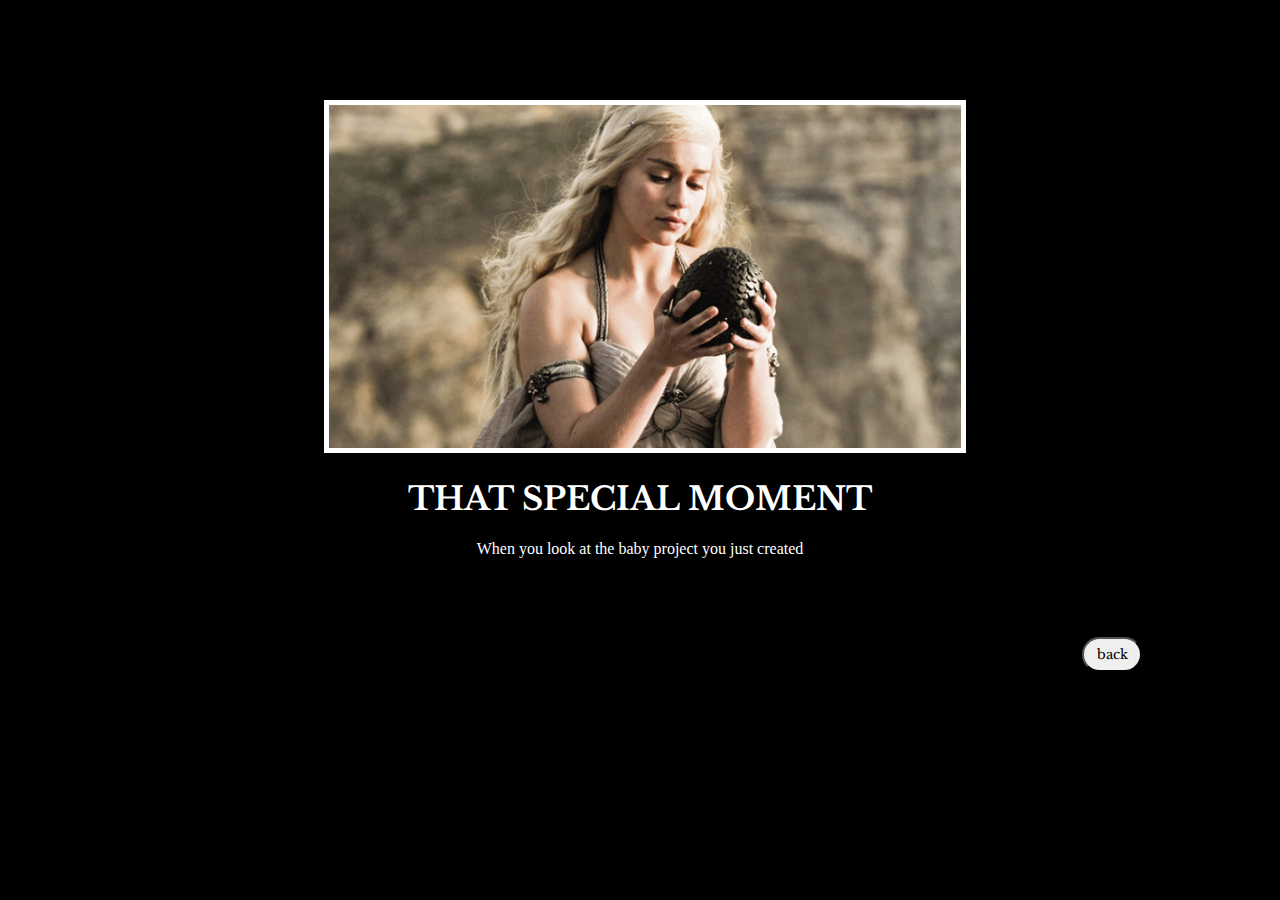
==== public/next.html @ 7cbd576e "Add files via upload" ====
<!DOCTYPE html>
<html lang="en">
  <head>
    <meta charset="UTF-8" />
    <title> Demo</title>
    <link rel="stylesheet" href="../style.css">
    <link rel="preconnect" href="https://fonts.googleapis.com">
    <link rel="preconnect" href="https://fonts.gstatic.com" crossorigin>
    <link href="https://fonts.googleapis.com/css2?family=Libre+Baskerville:ital,wght@0,400;0,700;1,400&display=swap" rel="stylesheet">
  </head>
  
  <body>
    
    <div>
      <img src="../assets/images/daenerys.jpeg" alt="Woman look at a dragon egg">
      <h1>That Special Moment</h1>
      <p>When you look at the baby project you just created</p>
    </div>

    <a href="../index.html">  
      <button class="mybutton">
        back
      </button>
    </a>
    
  </body>
</html>
---- style.css ----
html{
  background-color: black;
}

h1{

  color: white;
  text-transform: uppercase;
  font-family: "Libre Baskerville", serif;
}

img{
  border: 5px solid white;
  width: 100%;
}

div{
  text-align: center;
  color: white;
  width: 50%;
  margin-left: 25%;
  margin-top: 100px;
  
}

.mybutton{

  height: 35px;
  width: 60px;
  border-radius: 20px;
  font-family: 'Libre Baskerville', serif;
  margin-top: 5%;
  margin-bottom: 10%;
  margin-left: 85%;
 
}

.darkmode{
  width: 30px;
  background-color: black;
  margin-left: 80%;
}
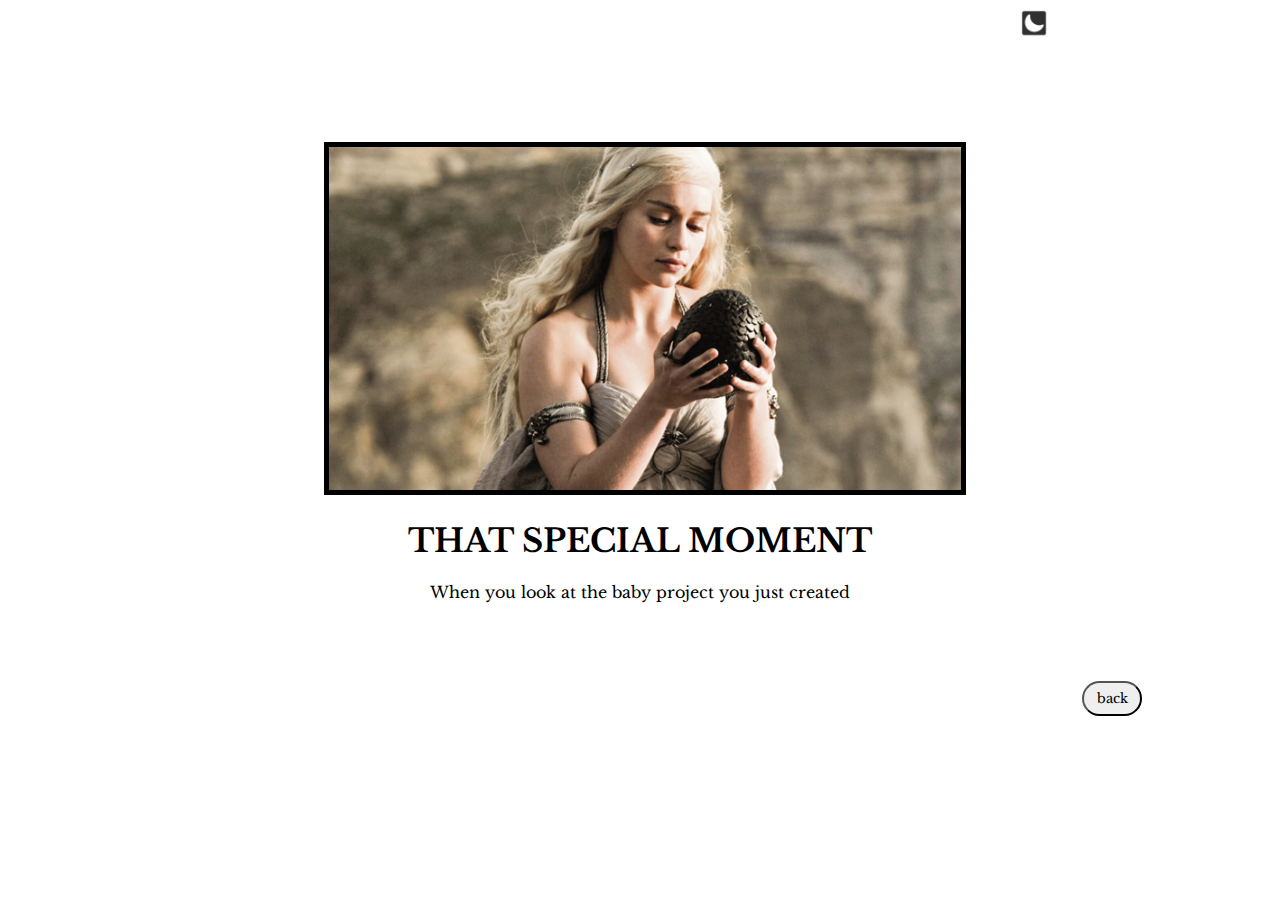
==== commit 232b2671: "version 2.0" ====
--- a/public/next.html
+++ b/public/next.html
@@ -10,10 +10,10 @@
   </head>
   
   <body>
-    
-    <div>
-      <img src="../assets/images/daenerys.jpeg" alt="Woman look at a dragon egg">
-      <h1>That Special Moment</h1>
+    <a href="../public/next_dark_mode.html"><img src="../assets/images/preview-256.png" alt="Dark/light mode" class="darkmodeicon"></a>
+    <div class="divlight">
+      <img src="../assets/images/daenerys.jpeg" alt="Woman look at a dragon egg" class="lightimg">
+      <h1 class="lighth1">That Special Moment</h1>
       <p>When you look at the baby project you just created</p>
     </div>
 
--- a/style.css
+++ b/style.css
@@ -1,22 +1,42 @@
-html{
+.lightbackground{
   background-color: black;
 }
 
-h1{
+.lighth1{
+
+  color: black;
+  text-transform: uppercase;
+  font-family: "Libre Baskerville", serif;
+}
+
+.darkh1{
 
   color: white;
   text-transform: uppercase;
   font-family: "Libre Baskerville", serif;
 }
 
-img{
+.lightimg{
+  border: 5px solid black;
+  width: 100%;
+}
+
+.darkimg{
   border: 5px solid white;
   width: 100%;
 }
+.divlight{
+  text-align: center;
+  color: black;
+  width: 50%;
+  margin-left: 25%;
+  margin-top: 100px;
+  
+}
 
-div{
+.divdark{
   text-align: center;
-  color: white;
+  color: black;
   width: 50%;
   margin-left: 25%;
   margin-top: 100px;
@@ -35,8 +55,11 @@
  
 }
 
-.darkmode{
+.darkmodeicon{
   width: 30px;
-  background-color: black;
   margin-left: 80%;
+}
+
+p{
+  font-family: 'Libre Baskerville', serif;
 }